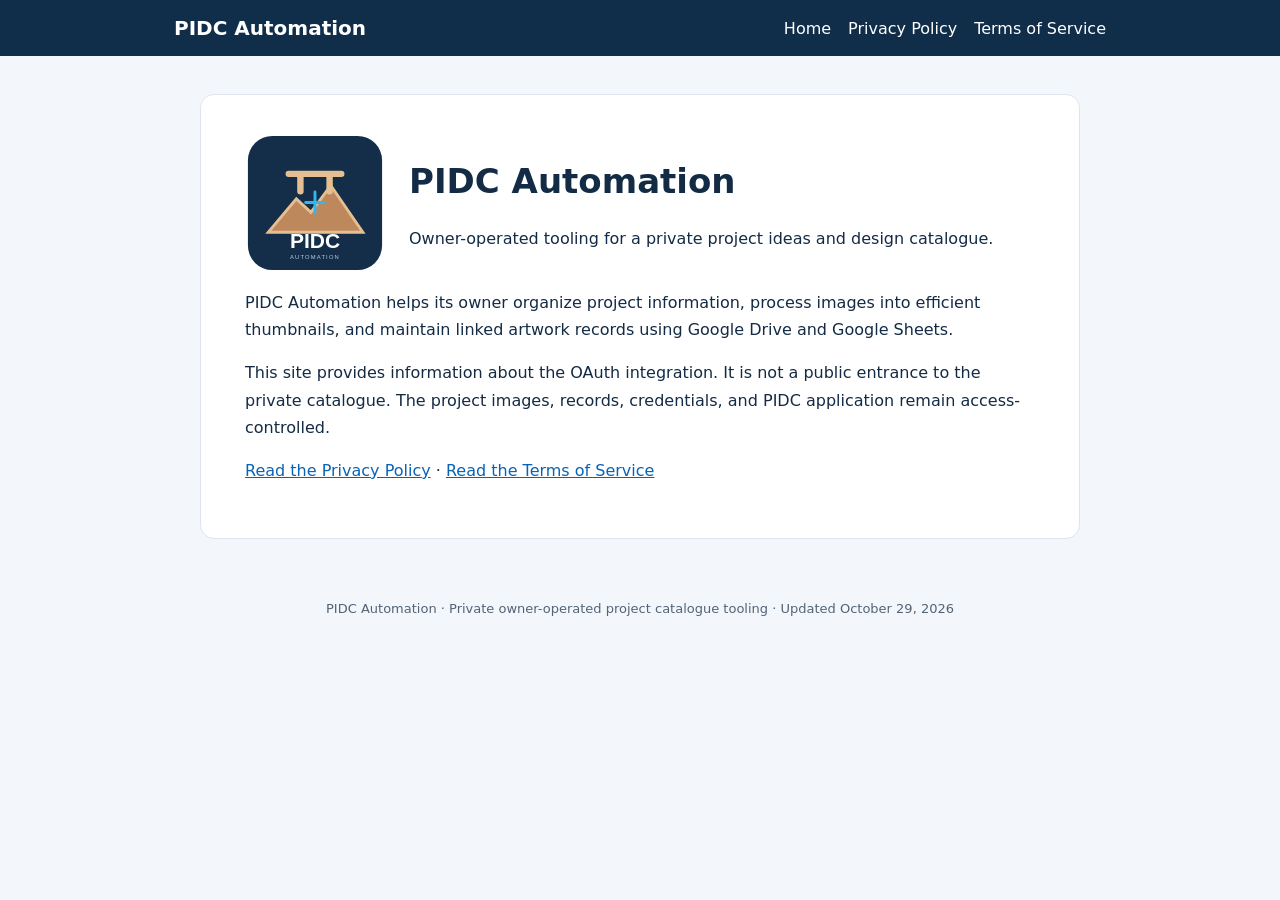
==== index.html @ d0610f72 "Publish PIDC OAuth public information: index.html" ====
<!doctype html><html lang="en"><head><meta charset="utf-8"><meta name="viewport" content="width=device-width,initial-scale=1"><title>Home — PIDC Automation</title><link rel="icon" type="image/svg+xml" href="logo.svg"><link rel="stylesheet" href="style.css"></head><body><header><nav><strong>PIDC Automation</strong><div><a href="./">Home</a><a href="privacy.html">Privacy Policy</a><a href="terms.html">Terms of Service</a></div></nav></header><main><div style="display:flex;align-items:center;gap:24px;flex-wrap:wrap"><img src="logo.svg" alt="PIDC Automation logo" width="140" height="140"><div><h1>PIDC Automation</h1><p>Owner-operated tooling for a private project ideas and design catalogue.</p></div></div><p>PIDC Automation helps its owner organize project information, process images into efficient thumbnails, and maintain linked artwork records using Google Drive and Google Sheets.</p><p>This site provides information about the OAuth integration. It is not a public entrance to the private catalogue. The project images, records, credentials, and PIDC application remain access-controlled.</p><p><a href="privacy.html">Read the Privacy Policy</a> · <a href="terms.html">Read the Terms of Service</a></p></main><footer>PIDC Automation · Private owner-operated project catalogue tooling · Updated October 29, 2026</footer></body></html>
---- style.css ----
:root{color-scheme:light;font-family:system-ui,-apple-system,Segoe UI,Arial,sans-serif;color:#142b45;background:#f3f6fa}*{box-sizing:border-box}body{margin:0}header{background:#102d49;color:#fff}nav{max-width:980px;margin:auto;display:flex;align-items:center;justify-content:space-between;padding:16px 24px;gap:18px;flex-wrap:wrap}nav strong{font-size:20px}nav a{color:#fff;text-decoration:none;margin-left:17px}nav a:hover{text-decoration:underline}main{max-width:880px;background:white;border:1px solid #dfe5ef;border-radius:14px;margin:38px auto;padding:38px 44px;line-height:1.7}h1{font-size:34px;line-height:1.2}h2{font-size:21px;margin-top:30px}p,li{font-size:16px}a{color:#0863b6}footer{padding:24px;text-align:center;color:#536477;font-size:13px}@media(max-width:680px){main{margin:14px;padding:22px}nav a{margin-left:8px}}
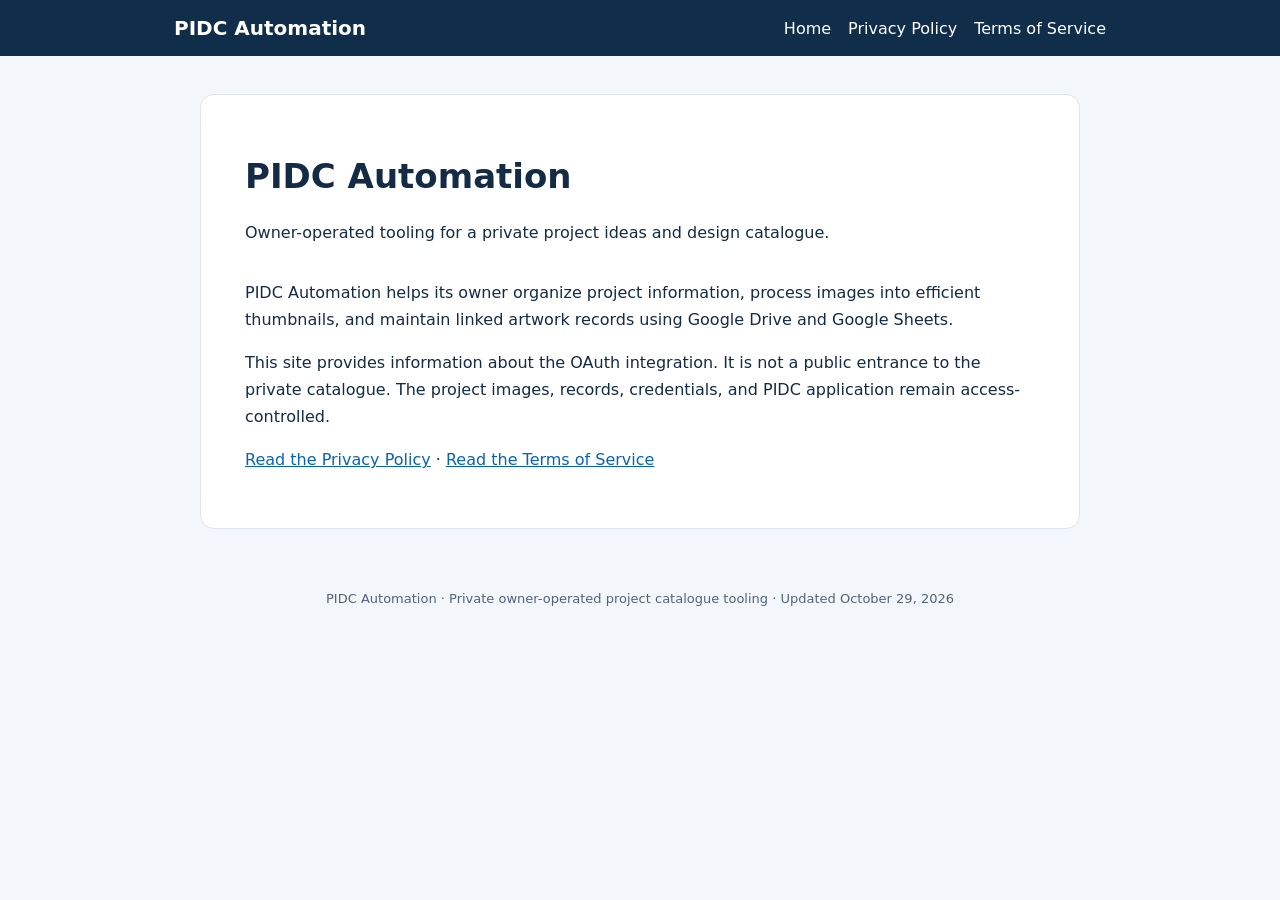
==== commit 98b14b97: "Exclude rejected SVG branding until approved PNG logo is added" ====
--- a/index.html
+++ b/index.html
@@ -1 +1 @@
-<!doctype html><html lang="en"><head><meta charset="utf-8"><meta name="viewport" content="width=device-width,initial-scale=1"><title>Home — PIDC Automation</title><link rel="icon" type="image/svg+xml" href="logo.svg"><link rel="stylesheet" href="style.css"></head><body><header><nav><strong>PIDC Automation</strong><div><a href="./">Home</a><a href="privacy.html">Privacy Policy</a><a href="terms.html">Terms of Service</a></div></nav></header><main><div style="display:flex;align-items:center;gap:24px;flex-wrap:wrap"><img src="logo.svg" alt="PIDC Automation logo" width="140" height="140"><div><h1>PIDC Automation</h1><p>Owner-operated tooling for a private project ideas and design catalogue.</p></div></div><p>PIDC Automation helps its owner organize project information, process images into efficient thumbnails, and maintain linked artwork records using Google Drive and Google Sheets.</p><p>This site provides information about the OAuth integration. It is not a public entrance to the private catalogue. The project images, records, credentials, and PIDC application remain access-controlled.</p><p><a href="privacy.html">Read the Privacy Policy</a> · <a href="terms.html">Read the Terms of Service</a></p></main><footer>PIDC Automation · Private owner-operated project catalogue tooling · Updated October 29, 2026</footer></body></html>+<!doctype html><html lang="en"><head><meta charset="utf-8"><meta name="viewport" content="width=device-width,initial-scale=1"><title>Home — PIDC Automation</title><link rel="stylesheet" href="style.css"></head><body><header><nav><strong>PIDC Automation</strong><div><a href="./">Home</a><a href="privacy.html">Privacy Policy</a><a href="terms.html">Terms of Service</a></div></nav></header><main><div style="display:flex;align-items:center;gap:24px;flex-wrap:wrap"><div><h1>PIDC Automation</h1><p>Owner-operated tooling for a private project ideas and design catalogue.</p></div></div><p>PIDC Automation helps its owner organize project information, process images into efficient thumbnails, and maintain linked artwork records using Google Drive and Google Sheets.</p><p>This site provides information about the OAuth integration. It is not a public entrance to the private catalogue. The project images, records, credentials, and PIDC application remain access-controlled.</p><p><a href="privacy.html">Read the Privacy Policy</a> · <a href="terms.html">Read the Terms of Service</a></p></main><footer>PIDC Automation · Private owner-operated project catalogue tooling · Updated October 29, 2026</footer></body></html>
